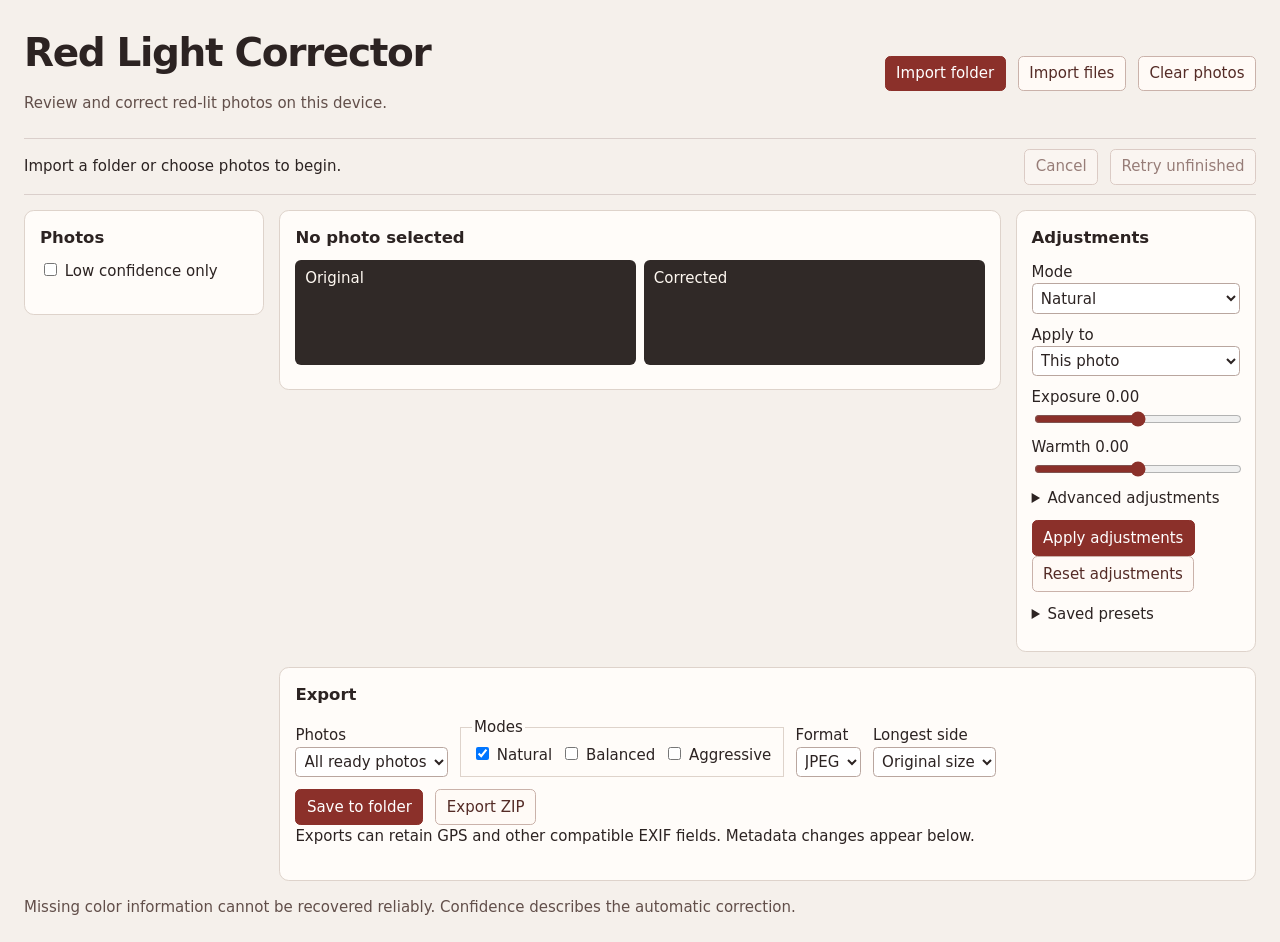
==== index.html @ 714bf077 "Build the offline photo correction release candidate" ====
<!doctype html>
<html lang="en">
<head>
  <meta charset="utf-8">
  <meta name="viewport" content="width=device-width, initial-scale=1">
  <meta http-equiv="Content-Security-Policy" content="default-src 'none'; script-src 'self' 'wasm-unsafe-eval'; style-src 'self'; worker-src blob:; img-src blob:; connect-src 'none'; base-uri 'none'; form-action 'none'; object-src 'none'">
  <title>Red Light Corrector</title>
  <link rel="stylesheet" href="styles.css">
  <script defer src="decoder-source.js"></script>
  <script defer src="worker-source.js"></script>
  <script defer src="src/metadata.js"></script>
  <script defer src="src/zip.js"></script>
  <script defer src="src/presets.js"></script>
  <script defer src="src/app.js"></script>
</head>
<body>
  <header>
    <div><h1>Red Light Corrector</h1><p>Review and correct red-lit photos on this device.</p></div>
    <div class="actions">
      <label class="button">Import folder<input type="file" id="folder" webkitdirectory multiple></label>
      <label class="button secondary">Import files<input type="file" id="files" accept=".heic,.heif,.jpg,.jpeg,.png" multiple></label>
      <button id="clear" class="secondary" type="button">Clear photos</button>
    </div>
  </header>
  <div class="activity">
    <p id="status" role="status" aria-live="polite">Import a folder or choose photos to begin.</p>
    <progress id="progress" max="1" value="0" hidden></progress>
    <button id="cancel" type="button" disabled>Cancel</button>
    <button id="retry" type="button" disabled>Retry unfinished</button>
  </div>
  <main>
    <aside class="gallery">
      <h2>Photos</h2>
      <label><input id="filter" type="checkbox"> Low confidence only</label>
      <ul id="photos" aria-label="Imported photos"></ul>
    </aside>
    <section class="workspace" aria-labelledby="photo-title">
      <h2 id="photo-title">No photo selected</h2>
      <div class="comparison">
        <figure><figcaption>Original</figcaption><img id="original" alt="Original preview" hidden></figure>
        <figure><figcaption>Corrected</figcaption><img id="corrected" alt="Corrected preview" hidden></figure>
      </div>
      <p id="confidence"></p>
      <p id="clipping" class="warning"></p>
      <p id="color-warning" class="warning"></p>
    </section>
    <aside class="adjustments">
      <h2>Adjustments</h2>
      <label>Mode
        <select id="mode"><option>Natural</option><option>Balanced</option><option>Aggressive</option></select>
      </label>
      <label>Apply to
        <select id="scope"><option value="photo">This photo</option><option value="selected">Checked photos</option><option value="batch">Whole batch</option></select>
      </label>
      <label>Exposure <output for="exposure"></output><input id="exposure" type="range" min="-2" max="2" step=".05" value="0"></label>
      <label>Warmth <output for="warmth"></output><input id="warmth" type="range" min="-1" max="1" step=".05" value="0"></label>
      <details>
        <summary>Advanced adjustments</summary>
        <label>Saturation <output for="saturation"></output><input id="saturation" type="range" min="-1" max="1" step=".05" value="0"></label>
        <label>Contrast <output for="contrast"></output><input id="contrast" type="range" min="-.5" max=".5" step=".05" value="0"></label>
      </details>
      <button id="apply" type="button">Apply adjustments</button>
      <button id="reset" class="secondary" type="button">Reset adjustments</button>
      <details>
        <summary>Saved presets</summary>
        <label>Preset name<input id="preset-name" maxlength="60" type="text"></label>
        <button id="save-preset" type="button">Save preset</button>
        <label>Existing presets<select id="presets"></select></label>
        <button id="load-preset" class="secondary" type="button">Load preset</button>
        <button id="delete-preset" class="secondary" type="button">Delete preset</button>
        <p id="preset-status" role="status"></p>
      </details>
    </aside>
    <section class="exports" aria-labelledby="export-title">
      <h2 id="export-title">Export</h2>
      <div class="export-options">
        <label>Photos<select id="export-scope"><option value="all">All ready photos</option><option value="selected">Checked photos</option><option value="photo">This photo</option></select></label>
        <fieldset><legend>Modes</legend>
          <label><input type="checkbox" name="export-mode" value="Natural" checked> Natural</label>
          <label><input type="checkbox" name="export-mode" value="Balanced"> Balanced</label>
          <label><input type="checkbox" name="export-mode" value="Aggressive"> Aggressive</label>
        </fieldset>
        <label>Format<select id="format"><option value="image/jpeg">JPEG</option><option value="image/png">PNG</option></select></label>
        <label>Longest side<select id="size"><option value="0">Original size</option><option value="4096">4096 px</option><option value="2048">2048 px</option><option value="1024">1024 px</option></select></label>
      </div>
      <div class="actions">
        <button id="save-folder" type="button">Save to folder</button>
        <button id="save-zip" class="secondary" type="button">Export ZIP</button>
        <button id="download" type="button" hidden>Download ZIP</button>
        <button id="retry-export" class="secondary" type="button" hidden>Retry incomplete exports</button>
      </div>
      <p>Exports can retain GPS and other compatible EXIF fields. Metadata changes appear below.</p>
      <ul id="export-log" aria-label="Export results"></ul>
    </section>
  </main>
  <footer>Missing color information cannot be recovered reliably. Confidence describes the automatic correction.</footer>
</body>
</html>
---- styles.css ----
:root {
  color-scheme: light;
  font: 15px/1.5 system-ui, sans-serif;
  background: #f5f0eb;
  color: #2c2322;
}

* { box-sizing: border-box; }
body { margin: 0 auto; max-width: 100rem; padding: 1.6rem; }
header, .activity, .actions, .export-options { display: flex; align-items: center; flex-wrap: wrap; gap: .8rem; }
header { justify-content: space-between; }
h1, h2, p { margin: 0 0 .6rem; }
h1 { font-size: clamp(1.7rem, 4vw, 2.6rem); letter-spacing: -.035em; }
h2 { font-size: 1.1rem; }
header p, footer { color: #624f4a; }
.activity { margin: 1rem 0; border-block: 1px solid #dacfcb; padding: .65rem 0; }
.activity p { margin: 0 auto 0 0; }
main { display: grid; grid-template-columns: minmax(12rem, 1fr) minmax(0, 3fr) minmax(12rem, 1fr); gap: 1rem; align-items: start; }
main > * { background: #fffcf9; border: 1px solid #ded3cb; border-radius: .65rem; padding: 1rem; min-width: 0; }
.exports { grid-column: 2 / -1; }
.export-options { align-items: end; margin-bottom: .8rem; }
button, .button, select, input { font: inherit; }
button, .button { cursor: pointer; background: #8b302a; color: #fff; border: 1px solid #8b302a; border-radius: .35rem; padding: .38rem .7rem; }
button.secondary, .button.secondary, #cancel, #retry { background: #fffaf6; color: #542b26; border-color: #cab2aa; }
button:disabled { opacity: .58; cursor: default; }
button:focus-visible, input:focus-visible, select:focus-visible, summary:focus-visible, .button:focus-within { outline: 3px solid #17698c; outline-offset: 2px; }
.button { position: relative; overflow: hidden; }
.button input { position: absolute; inset: 0; opacity: 0; width: 100%; cursor: pointer; }
label { display: block; }
.adjustments label { margin: .65rem 0; }
input[type=range] { display: block; width: 100%; accent-color: #8b302a; }
select, input[type=text] { display: block; width: 100%; background: #fff; color: inherit; border: 1px solid #b9a69f; border-radius: .3rem; padding: .28rem; }
fieldset { border: 1px solid #ded3cb; display: flex; gap: .6rem; flex-wrap: wrap; margin: 0; }
details { margin: .7rem 0; }
summary { cursor: pointer; }
.comparison { display: grid; grid-template-columns: 1fr 1fr; gap: .55rem; }
figure { margin: 0; min-width: 0; min-height: 7rem; background: #302927; color: #fff9f2; border-radius: .4rem; overflow: hidden; }
figcaption { padding: .45rem .65rem; }
figure img { display: block; width: 100%; max-height: 60vh; object-fit: contain; }
[hidden] { display: none !important; }
ul { list-style: none; margin: .55rem 0; padding: 0; }
#photos, #export-log { max-height: 68vh; overflow: auto; }
#photos li { display: flex; align-items: center; gap: .35rem; margin: .25rem 0; }
#photos button { display: grid; grid-template-columns: 2rem minmax(0,1fr); align-items: center; gap: .5rem; text-align: start; width: 100%; background: #f7efeb; color: #2c2322; border-color: transparent; }
#photos button[aria-current=true] { border-color: #8b302a; background: #f3ded9; }
#photos img, .thumb-placeholder { width: 2rem; height: 2rem; object-fit: cover; background: #e1d0c9; }
.file-name { overflow-wrap: anywhere; }
.file-status { display: block; font-size: .82rem; color: #63423c; }
#export-log li { border-top: 1px solid #ede2da; padding: .3rem 0; overflow-wrap: anywhere; }
.warning { color: #802f24; }
footer { margin-top: 1rem; }
@media (max-width: 850px) {
  main { grid-template-columns: minmax(10rem, 1fr) minmax(0, 2fr); }
  .adjustments { grid-column: 1; }
  .exports { grid-column: 2; }
}
@media (max-width: 560px) {
  body { padding: .7rem; }
  main { display: flex; flex-direction: column; }
  main > * { width: 100%; }
  #photos { max-height: 11rem; }
}
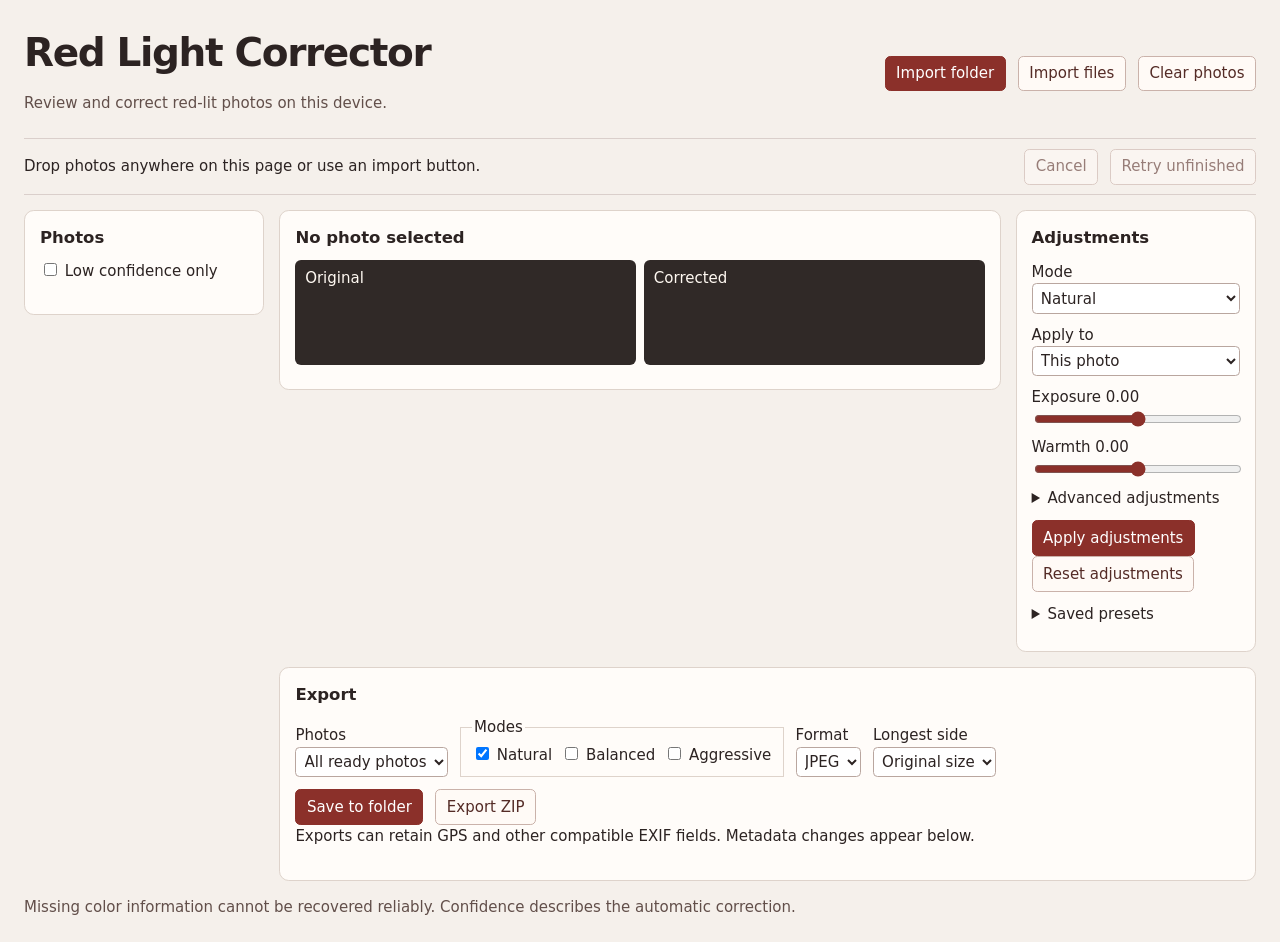
==== commit 8ed44010: "Import images by dropping files on the page" ====
--- a/index.html
+++ b/index.html
@@ -23,7 +23,7 @@
     </div>
   </header>
   <div class="activity">
-    <p id="status" role="status" aria-live="polite">Import a folder or choose photos to begin.</p>
+    <p id="status" role="status" aria-live="polite">Drop photos anywhere on this page or use an import button.</p>
     <progress id="progress" max="1" value="0" hidden></progress>
     <button id="cancel" type="button" disabled>Cancel</button>
     <button id="retry" type="button" disabled>Retry unfinished</button>
--- a/styles.css
+++ b/styles.css
@@ -7,6 +7,15 @@
 
 * { box-sizing: border-box; }
 body { margin: 0 auto; max-width: 100rem; padding: 1.6rem; }
+.dragging-photos body::after {
+  content: "";
+  position: fixed;
+  z-index: 1;
+  inset: .45rem;
+  border: 3px dashed #8b302a;
+  border-radius: .65rem;
+  pointer-events: none;
+}
 header, .activity, .actions, .export-options { display: flex; align-items: center; flex-wrap: wrap; gap: .8rem; }
 header { justify-content: space-between; }
 h1, h2, p { margin: 0 0 .6rem; }
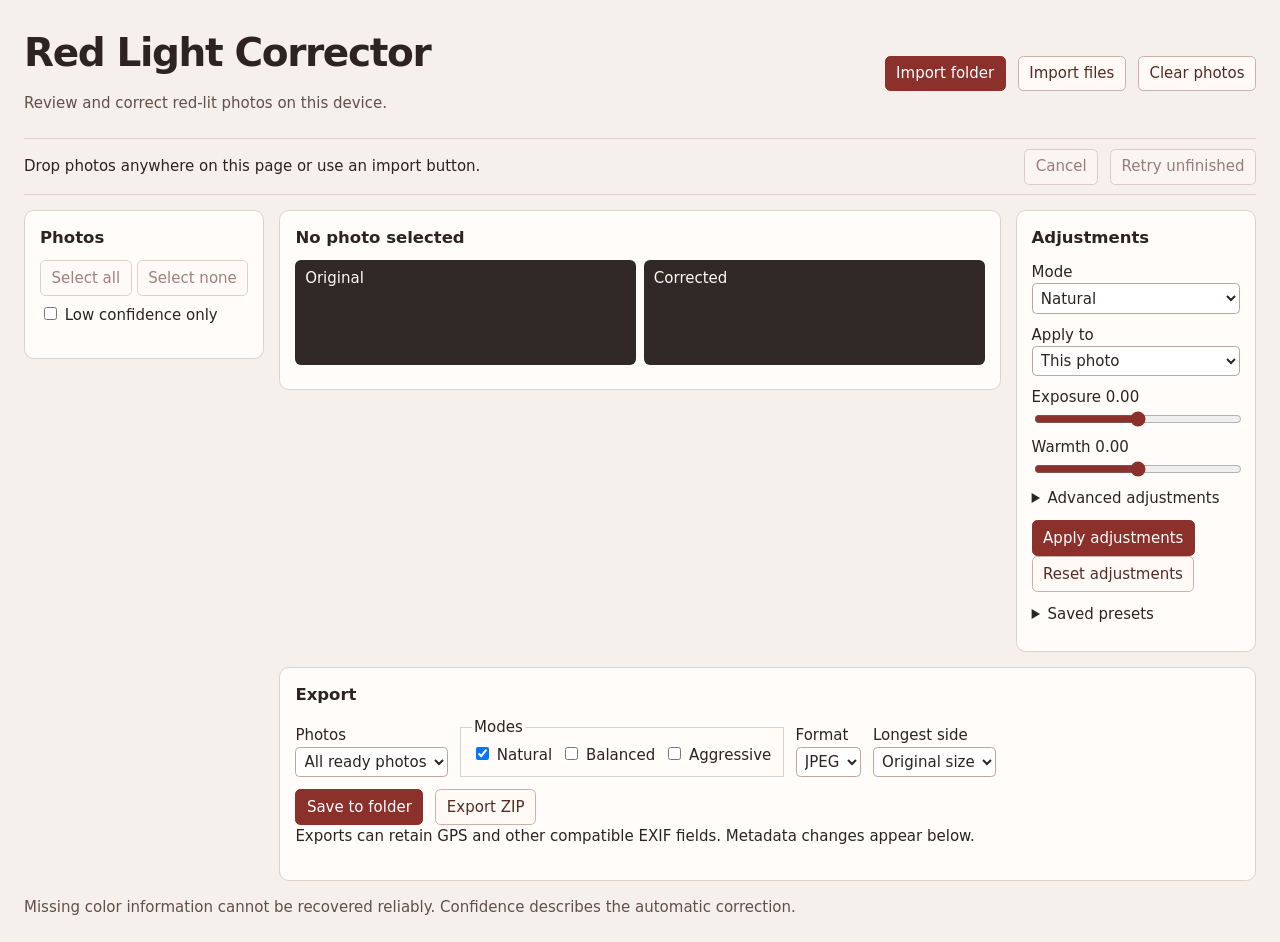
==== commit 17a08f09: "Add bulk photo selection controls" ====
--- a/index.html
+++ b/index.html
@@ -31,6 +31,10 @@
   <main>
     <aside class="gallery">
       <h2>Photos</h2>
+      <div class="actions">
+        <button id="select-all" class="secondary" type="button" title="Check all imported photos, including photos hidden by the filter" disabled>Select all</button>
+        <button id="select-none" class="secondary" type="button" title="Uncheck all imported photos" disabled>Select none</button>
+      </div>
       <label><input id="filter" type="checkbox"> Low confidence only</label>
       <ul id="photos" aria-label="Imported photos"></ul>
     </aside>
--- a/styles.css
+++ b/styles.css
@@ -28,6 +28,7 @@
 main > * { background: #fffcf9; border: 1px solid #ded3cb; border-radius: .65rem; padding: 1rem; min-width: 0; }
 .exports { grid-column: 2 / -1; }
 .export-options { align-items: end; margin-bottom: .8rem; }
+.gallery .actions { gap: .35rem; margin-bottom: .55rem; }
 button, .button, select, input { font: inherit; }
 button, .button { cursor: pointer; background: #8b302a; color: #fff; border: 1px solid #8b302a; border-radius: .35rem; padding: .38rem .7rem; }
 button.secondary, .button.secondary, #cancel, #retry { background: #fffaf6; color: #542b26; border-color: #cab2aa; }
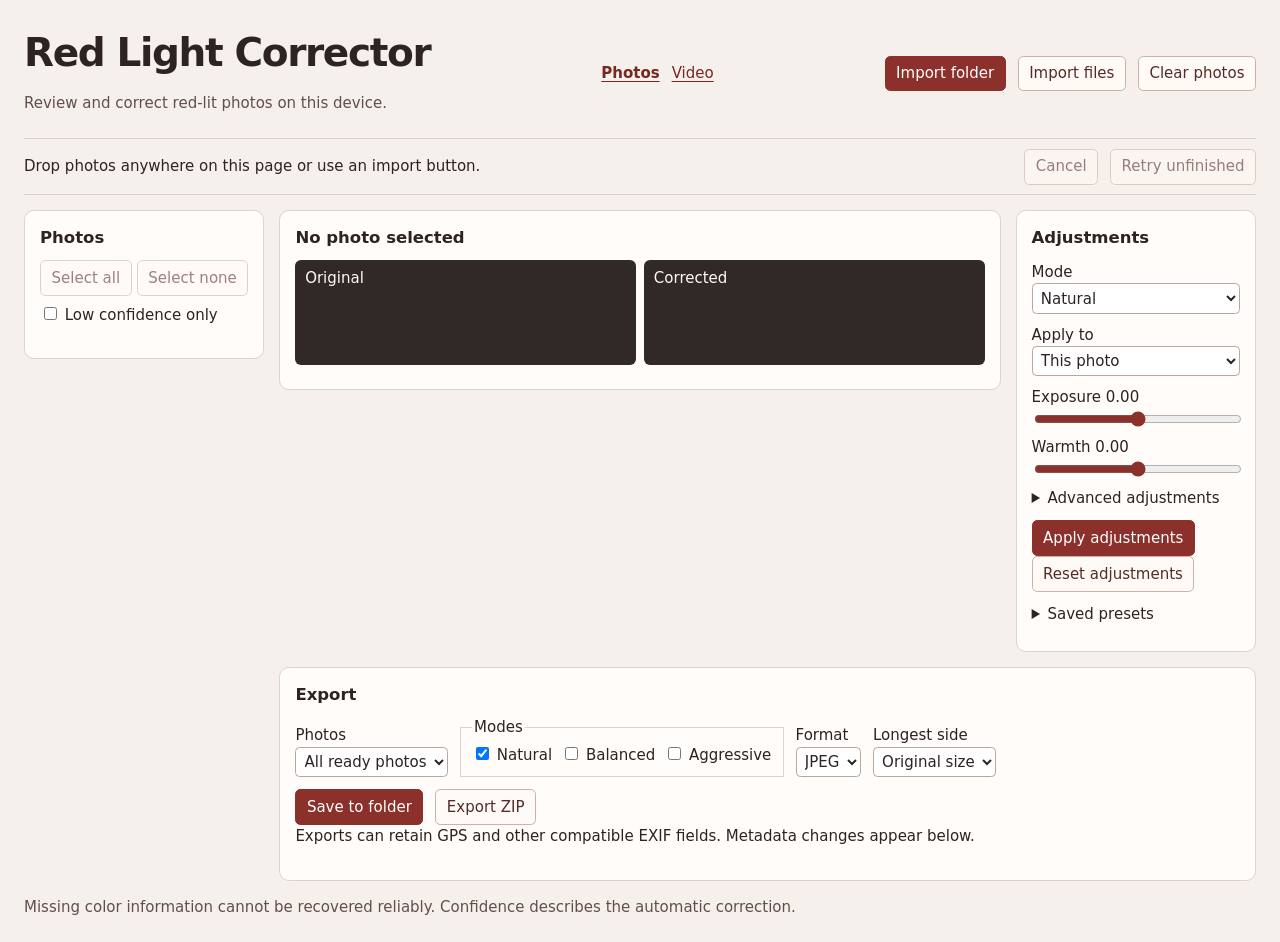
==== commit 7e234b96: "Add offline batch video correction" ====
--- a/index.html
+++ b/index.html
@@ -16,6 +16,10 @@
 <body>
   <header>
     <div><h1>Red Light Corrector</h1><p>Review and correct red-lit photos on this device.</p></div>
+    <nav class="actions" aria-label="Media type">
+      <a href="index.html" aria-current="page">Photos</a>
+      <a href="video.html">Video</a>
+    </nav>
     <div class="actions">
       <label class="button">Import folder<input type="file" id="folder" webkitdirectory multiple></label>
       <label class="button secondary">Import files<input type="file" id="files" accept=".heic,.heif,.jpg,.jpeg,.png" multiple></label>
--- a/styles.css
+++ b/styles.css
@@ -22,6 +22,8 @@
 h1 { font-size: clamp(1.7rem, 4vw, 2.6rem); letter-spacing: -.035em; }
 h2 { font-size: 1.1rem; }
 header p, footer { color: #624f4a; }
+nav a { color: #772820; text-underline-offset: .18em; }
+nav [aria-current] { font-weight: 700; }
 .activity { margin: 1rem 0; border-block: 1px solid #dacfcb; padding: .65rem 0; }
 .activity p { margin: 0 auto 0 0; }
 main { display: grid; grid-template-columns: minmax(12rem, 1fr) minmax(0, 3fr) minmax(12rem, 1fr); gap: 1rem; align-items: start; }
